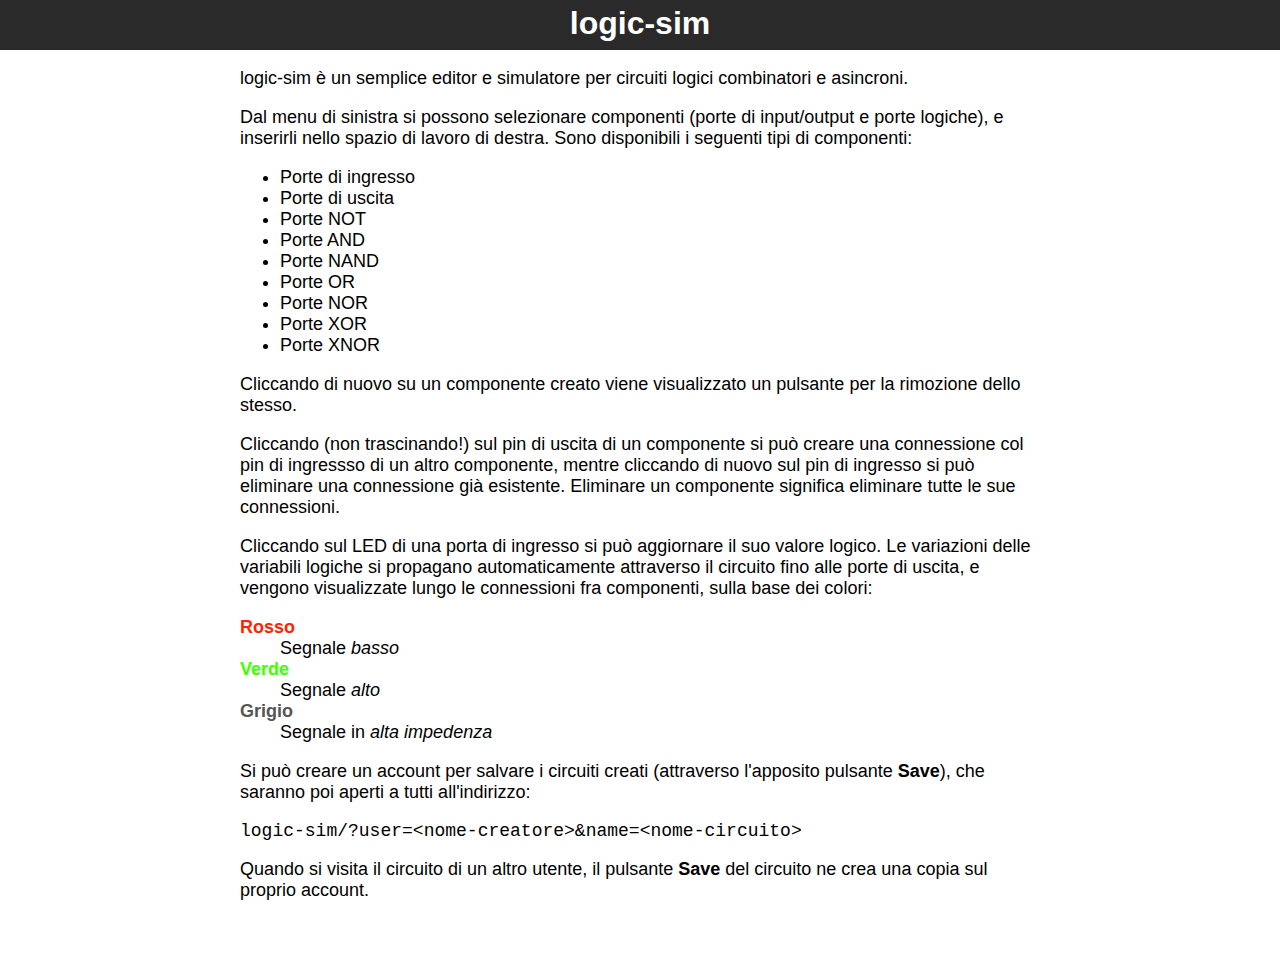
==== about.html @ cb51f986 "Aggiunta pagina about.html" ====
<!DOCTYPE html>
<html lang="en">
	<head>
		<meta charset="utf-8">
		<title>logic-sim</title>
		<link rel="stylesheet" href="./css/styles.css">
		<link rel="icon" type="image/svg+xml" href="./favicon.svg">
	</head>
	<body class="about-body">
		<!-- header -->
		<header class="header">
			<div class="header-center">
				<a class="about-link" href="./">
					<h1>
						logic-sim
					</h1>
				</a>
			</div>
		</header>
		<main>
			<p>
				logic-sim è un semplice editor e simulatore per circuiti logici combinatori e asincroni.
			</p>
			<p>
				Dal menu di sinistra si possono selezionare componenti (porte di input/output e porte 
				logiche), e inserirli nello spazio di lavoro di destra.
				Sono disponibili i seguenti tipi di componenti:
				<ul>
					<li>Porte di ingresso</li>
					<li>Porte di uscita</li>
					<li>Porte NOT</li>
					<li>Porte AND</li>
					<li>Porte NAND</li>
					<li>Porte OR</li>
					<li>Porte NOR</li>
					<li>Porte XOR</li>
					<li>Porte XNOR</li>
				</ul>
				Cliccando di nuovo su un componente creato viene visualizzato un pulsante per la rimozione
				dello stesso.
			</p>
			<p>
				Cliccando (non trascinando!) sul pin di uscita di un componente si può creare una 
				connessione col pin di ingressso di un altro componente, mentre cliccando di nuovo sul pin
				di ingresso si può eliminare una connessione già esistente.
				Eliminare un componente significa eliminare tutte le sue connessioni.
			</p>

			<p>
				Cliccando sul LED di una porta di ingresso si può aggiornare il suo valore logico. Le 
				variazioni delle variabili logiche si propagano automaticamente attraverso il circuito fino
				alle porte di uscita, e vengono visualizzate lungo le connessioni fra componenti, sulla 
				base dei colori:
				<dl>
					<dt class="red">Rosso</dt>
					<dd>Segnale <i>basso</i></dd>
					<dt class="green">Verde</dt>
					<dd>Segnale <i>alto</i></dd>
					<dt class="gray">Grigio</dt>
					<dd>Segnale in <i>alta impedenza</i></dt>
				</dl>
			</p>

			<p>
				Si può creare un account per salvare i circuiti creati (attraverso l'apposito pulsante 
				<b>Save</b>), che saranno poi aperti a tutti all'indirizzo:
				<pre>logic-sim/?user=&lt;nome-creatore&gt;&amp;name=&lt;nome-circuito&gt;</pre>
				Quando si visita il circuito di un altro utente, il pulsante <b>Save</b> del circuito
				ne crea una copia sul proprio account.
			</p>

			<p>
				L'account dell'utente <i>Luca</i>, con password <i>xorxor</i>, contiene alcuni circuiti di 
				esempio.
			</p>
		</main>
	</body>
</html>
---- css/styles.css ----
/* globals */
:root {
	--lightgray: #dddddd;
	--lightblue: #2f72dc;
	--darkblue: #1f62cc;
	--darkgray: #2a2a2a;
	--medgray: #555555;
}

html, body {
	margin: 0;
	padding: 0;
	height: 100%;
	overflow: hidden;
}

.hide {
	display: none;
}

/* body */
.main-body {
	display: grid;
	grid-template-areas: "header header"
	                     "component-list workspace";
	grid-template-rows: 50px 1fr;
	grid-template-columns: 200px 1fr;
	font-family: Arial, Helvetica, sans-serif;
}

/* header */
.header {
	grid-area: header;
	padding: 5px;
	display: flex;
	justify-content: space-between;
	background-color: var(--darkgray);
	color: white;
	z-index: 1;
}

.header-left, .header-right {
	display: flex;
	align-items: center;
}

.header-center {
	position: absolute;
	left: 50%;
	transform: translateX(-50%);
}

.header-center a {
	color: white;
	text-decoration: none;
}

.header-center a:hover {
	color: white;
	text-decoration: underline;
}

.header-center h1 {
	margin: 0;
}

.header button {
	font-size: 16px;
	padding: 5px;
	margin: 5px;
}

.header .primary-button {
	background-color: var(--lightblue);
	border: solid 1px var(--lightblue);
	border-radius: 5px;
	color: white;
}

.header .primary-button:hover {
	background-color: var(--darkblue);
	border: solid 1px var(--darkblue);
}

.header .primary-button:disabled {
	background-color: var(--medgray);
	border: solid 1px var(--medgray);
}

.header .primary-button:disabled:hover {
	background-color: var(--medgray);
	border: solid 1px var(--medgray);
}

.header .secondary-button {
	background-color: transparent;
border: solid 1px var(--lightgray);
	border-radius: 5px;
	color: var(--lightgray);
}

.header .secondary-button:hover {
	border: solid 1px white;
	color: white;
}

.header .stored-button {
	width: 25px;
	height: 25px;
	background-color: var(--lightgray);
	mask: url("../assets/img/icons/hamburger.svg");
	mask-size: contain;
	/* versioni più vecchie di chrome richiedono la specifica webkit */
	-webkit-mask: url(../assets/img/icons/hamburger.svg);
	-webkit-mask-size: contain;
}

.header .stored-button:hover {
	background-color: white;
}

.header p {
	margin: 5px;
}

/* component-list */
.component-list {
	grid-area: component-list;
	display: flex;
	flex-direction: column;
	align-items: center;
	overflow-y: auto;
	border-right: solid 1px var(--lightgray);
	box-shadow: 0 0 5px rgba(0, 0, 0, 0.1);
}

.spacer {
	width: 90%;
}

.component {
	width: 100%;
	display: flex;
	cursor: pointer;
}

.component:hover {
	background-color: var(--lightgray);
	width: 100%;
	display: flex;
}

.component p {
	padding: 10px;
}

.component img {
	padding: 10px;
	height: 70%;
}

/* workspace */
.workspace {
	grid-area: workspace;
	overflow: hidden;
	min-width: 0;
}

.canvas-container {
	overflow: auto;
	width: 100%;
	height: 100%;
	min-width: 0;
	min-height: 0;
}

canvas {
	display: block;
}

.canvas-button {
	position: absolute;
	width: 40px;
	height: 40px;
	transform: translate(-50%, -50%);
}

.canvas-button img {
	width: 100%;
	height: 100%;
}

/* popups */
.popup-menu {
	padding: 10px;
	position: absolute;
	top: 50%;
	left: 50%;
	transform: translate(-50%, -50%);
	display: flex;
	flex-direction: column;
	background-color: white;
	border-radius: 5px;
	box-shadow: 0 0 5px rgba(0, 0, 0, 0.3);
	min-width: 500px;
}

.popup-shadow {
	position: absolute;
	top: 0;
	left: 0;
	width: 100%;
	height: 100%;
	background-color: rgba(0, 0, 0, 0.15);
}

.popup-menu .input-bar {
	margin: 0;
	display: flex;
}

.popup-menu h1 {
	margin: 0;
	margin-bottom: 10px;
	font-weight: normal;
	font-size: 32px;
}

.popup-menu input {
	margin: 5px;
	width: 100%;
	font-size: 16px;
}

.popup-menu button {
	font-size: 16px;
	padding: 2px;
	margin: 5px;
	min-width: 80px;
}

.popup-menu .primary-button {
	background-color: var(--lightblue);
	border: none;
	border-radius: 3px;
	color: white;
}

.popup-menu .primary-button:hover {
	background-color: var(--darkblue);
}

.popup-menu a {
	display: block;
	box-sizing: border-box;
	padding: 5px;
	font-size: 20px;
	color: black;
	background-color: white;
	text-decoration: none;
	border-radius: 5px;
	width: 100%;
}

.example-circuits, .user-circuits {
	display: flex;
	flex-direction: column;
	overflow-y: auto;
	max-height: 300px;
}

.popup-menu a:hover {
	background-color: var(--lightgray);
}

/* about */
.about-body {
	display: grid;
	grid-template-areas: "header"
	                     "main";
	grid-template-rows: 50px 1fr;
	grid-template-columns: 1fr;
	font-family: Arial, Helvetica, sans-serif;
}

main {
	grid-area: main;
	margin: 0 auto;
	max-width: 800px;
	font-size: 18px;
}

.green {
	font-weight: bold;
	color: #3fff00;
}

.red {
	font-weight: bold;
	color: #ff2400;
}

.gray {
	font-weight: bold;
	color: #555555;
}
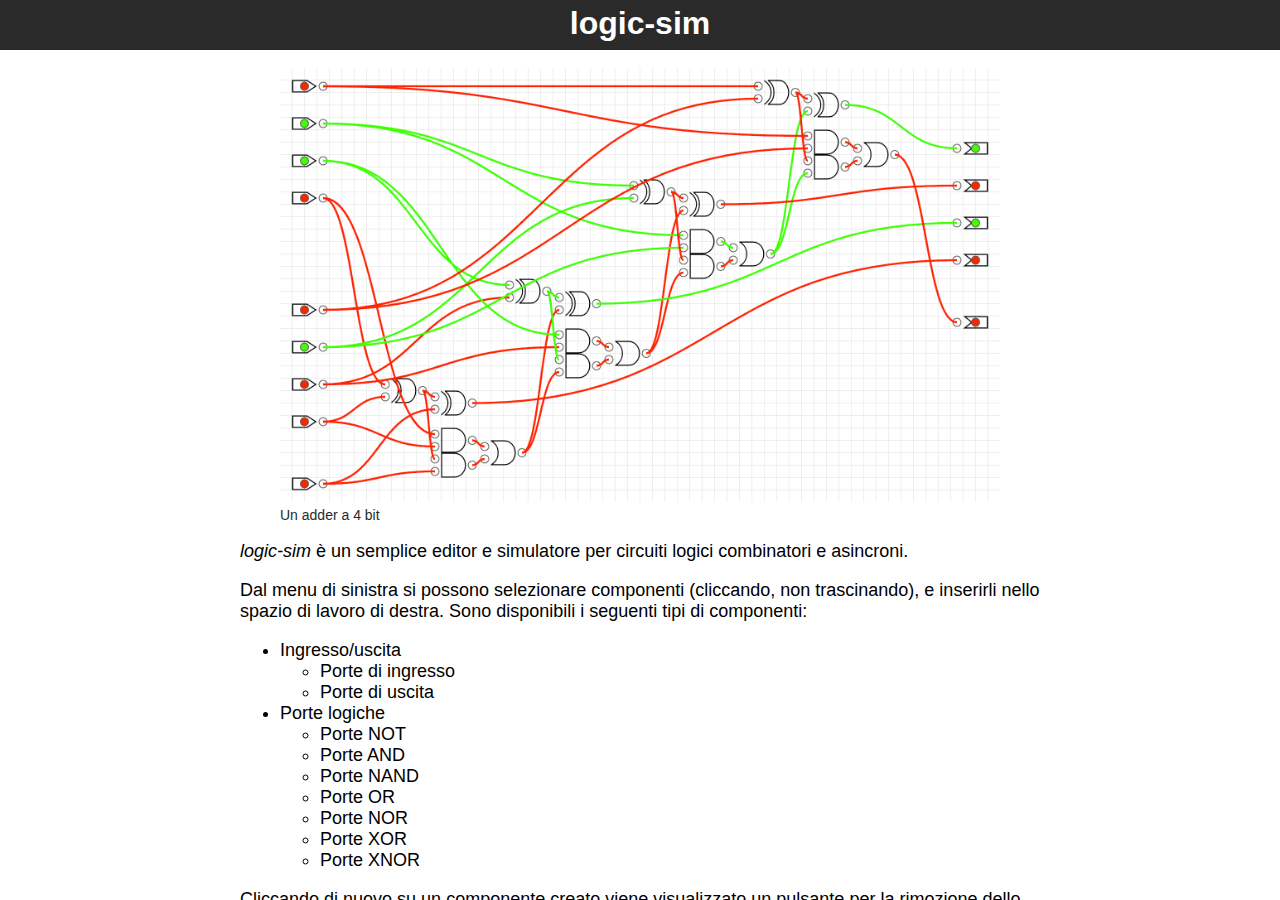
==== commit 4446a50e: "Aggiunta pagina about" ====
--- a/about.html
+++ b/about.html
@@ -18,61 +18,77 @@
 			</div>
 		</header>
 		<main>
-			<p>
-				logic-sim è un semplice editor e simulatore per circuiti logici combinatori e asincroni.
-			</p>
-			<p>
-				Dal menu di sinistra si possono selezionare componenti (porte di input/output e porte 
-				logiche), e inserirli nello spazio di lavoro di destra.
-				Sono disponibili i seguenti tipi di componenti:
-				<ul>
-					<li>Porte di ingresso</li>
-					<li>Porte di uscita</li>
-					<li>Porte NOT</li>
-					<li>Porte AND</li>
-					<li>Porte NAND</li>
-					<li>Porte OR</li>
-					<li>Porte NOR</li>
-					<li>Porte XOR</li>
-					<li>Porte XNOR</li>
-				</ul>
-				Cliccando di nuovo su un componente creato viene visualizzato un pulsante per la rimozione
-				dello stesso.
-			</p>
-			<p>
-				Cliccando (non trascinando!) sul pin di uscita di un componente si può creare una 
-				connessione col pin di ingressso di un altro componente, mentre cliccando di nuovo sul pin
-				di ingresso si può eliminare una connessione già esistente.
-				Eliminare un componente significa eliminare tutte le sue connessioni.
-			</p>
+			<div class="about-section">
+				<figure>
+					<img src="assets/img/about/screenshot.png" alt="un adder a 4 cifre">	
+					<figcaption>Un adder a 4 bit</figcaption>
+				</figure>
+				<p>
+					<em>logic-sim</em> è un semplice editor e simulatore per circuiti logici combinatori e 
+					asincroni.
+				</p>
+				<p>
+					Dal menu di sinistra si possono selezionare componenti (cliccando, non trascinando), e 
+					inserirli nello spazio di lavoro di destra. 
+					Sono disponibili i seguenti tipi di componenti:
+					<ul>
+						<li>Ingresso/uscita</li>
+						<ul>
+							<li>Porte di ingresso</li>
+							<li>Porte di uscita</li>
+						</ul>
+						<li>Porte logiche</li>
+						<ul>
+							<li>Porte NOT</li>
+							<li>Porte AND</li>
+							<li>Porte NAND</li>
+							<li>Porte OR</li>
+							<li>Porte NOR</li>
+							<li>Porte XOR</li>
+							<li>Porte XNOR</li>
+						</ul>
+					</ul>
+					Cliccando di nuovo su un componente creato viene visualizzato un pulsante per la 
+					rimozione dello stesso.
+				</p>
+				<p>
+					Cliccando sul pin di uscita di un componente si può creare una connessione col pin di 
+					ingressso di un altro componente, mentre cliccando di nuovo sul pin di ingresso si può 
+					eliminare una connessione già esistente. 
+					Eliminare un componente significa eliminare tutte le sue connessioni.
+				</p>
 
-			<p>
-				Cliccando sul LED di una porta di ingresso si può aggiornare il suo valore logico. Le 
-				variazioni delle variabili logiche si propagano automaticamente attraverso il circuito fino
-				alle porte di uscita, e vengono visualizzate lungo le connessioni fra componenti, sulla 
-				base dei colori:
-				<dl>
-					<dt class="red">Rosso</dt>
-					<dd>Segnale <i>basso</i></dd>
-					<dt class="green">Verde</dt>
-					<dd>Segnale <i>alto</i></dd>
-					<dt class="gray">Grigio</dt>
-					<dd>Segnale in <i>alta impedenza</i></dt>
-				</dl>
-			</p>
+				<p>
+					Cliccando sul LED di una porta di ingresso si può aggiornare il suo valore logico. 
+					Le variazioni delle variabili logiche si propagano automaticamente attraverso il circuito 
+					fino alle porte di uscita, e vengono visualizzate lungo le connessioni fra componenti, 
+					sulla base dei colori:
+					<dl>
+						<img src="assets/img/about/redpin.png" alt="pin rosso" class="pin-img">
+						<dt class="red">Rosso</dt>
+						<dd>Segnale <i>basso</i></dd>
+						<img src="assets/img/about/greenpin.png" alt="pin verde" class="pin-img">
+						<dt class="green">Verde</dt>
+						<dd>Segnale <i>alto</i></dd>
+						<img src="assets/img/about/graypin.png" alt="pin grigio" class="pin-img">
+						<dt class="gray">Grigio</dt>
+						<dd>Segnale in <i>alta impedenza</i></dt>
+					</dl>
+				</p>
 
-			<p>
-				Si può creare un account per salvare i circuiti creati (attraverso l'apposito pulsante 
-				<b>Save</b>), che saranno poi aperti a tutti all'indirizzo:
-				<pre>logic-sim/?user=&lt;nome-creatore&gt;&amp;name=&lt;nome-circuito&gt;</pre>
-				Quando si visita il circuito di un altro utente, il pulsante <b>Save</b> del circuito
-				ne crea una copia sul proprio account.
-			</p>
+				<p>
+					Si può creare un account per salvare i circuiti creati (attraverso l'apposito pulsante 
+					<b>Save</b>), che saranno poi aperti a tutti all'indirizzo:
+					<pre>logic-sim/?user=&lt;nome-creatore&gt;&amp;name=&lt;nome-circuito&gt;</pre>
+					Quando si visita il circuito di un altro utente, il pulsante <b>Save</b> ne crea una 
+					copia sul proprio account.
+				</p>
 
-			<p>
-				L'account dell'utente <i>Luca</i>, con password <i>xorxor</i>, contiene alcuni circuiti di 
-				esempio.
-			</p>
+				<p>
+					L'account dell'utente <i>Luca</i>, con password <i>xorxor</i>, contiene alcuni circuiti 
+					di esempio.
+				</p>
+			</div>
 		</main>
 	</body>
 </html>
--- a/css/styles.css
+++ b/css/styles.css
@@ -285,11 +285,35 @@
 
 main {
 	grid-area: main;
+	width: 100%;
+	overflow: scroll;
+}
+
+.about-section {
 	margin: 0 auto;
 	max-width: 800px;
 	font-size: 18px;
 }
 
+.pin-img {
+	display: inline;
+	height: 14px;
+	width: 14px;
+}
+
+dt {
+	display: inline;
+}
+
+main img {
+	width: 100%;
+}
+
+figcaption {
+	font-size: 14px;
+	color: var(--darkgray);
+}
+
 .green {
 	font-weight: bold;
 	color: #3fff00;
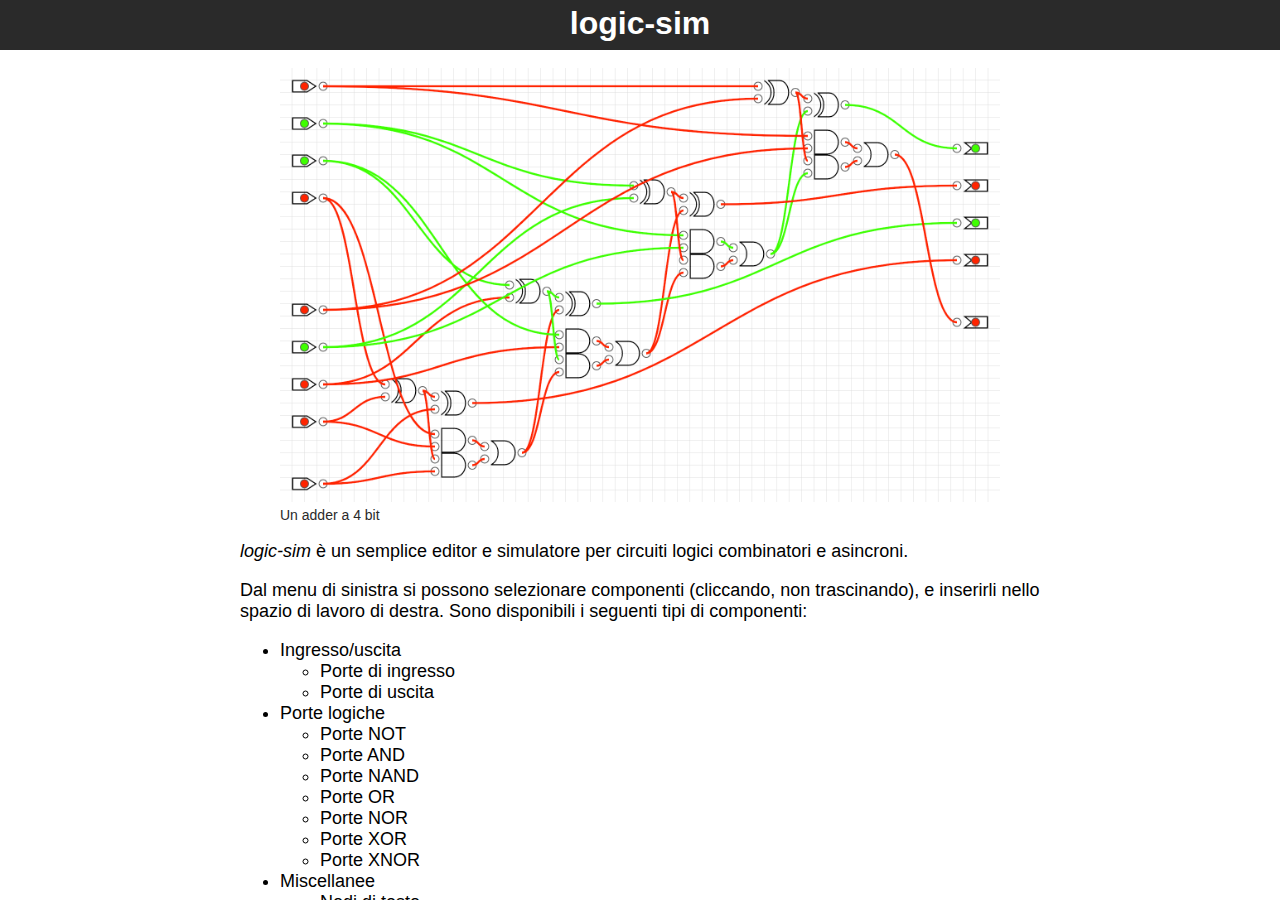
==== commit df98dd74: "Qualche correzione, altre ottimizzazioni algoritmo di simulazione" ====
--- a/about.html
+++ b/about.html
@@ -47,6 +47,10 @@
 							<li>Porte XOR</li>
 							<li>Porte XNOR</li>
 						</ul>
+						<li>Miscellanee</li>
+						<ul>
+							<li>Nodi di testo</li>
+						</ul>
 					</ul>
 					Cliccando di nuovo su un componente creato viene visualizzato un pulsante per la 
 					rimozione dello stesso.
@@ -85,7 +89,7 @@
 				</p>
 
 				<p>
-					L'account dell'utente <i>Luca</i>, con password <i>xorxor</i>, contiene alcuni circuiti 
+					L'account dell'utente <i>guest</i>, con password <i>guest</i>, contiene alcuni circuiti 
 					di esempio.
 				</p>
 			</div>
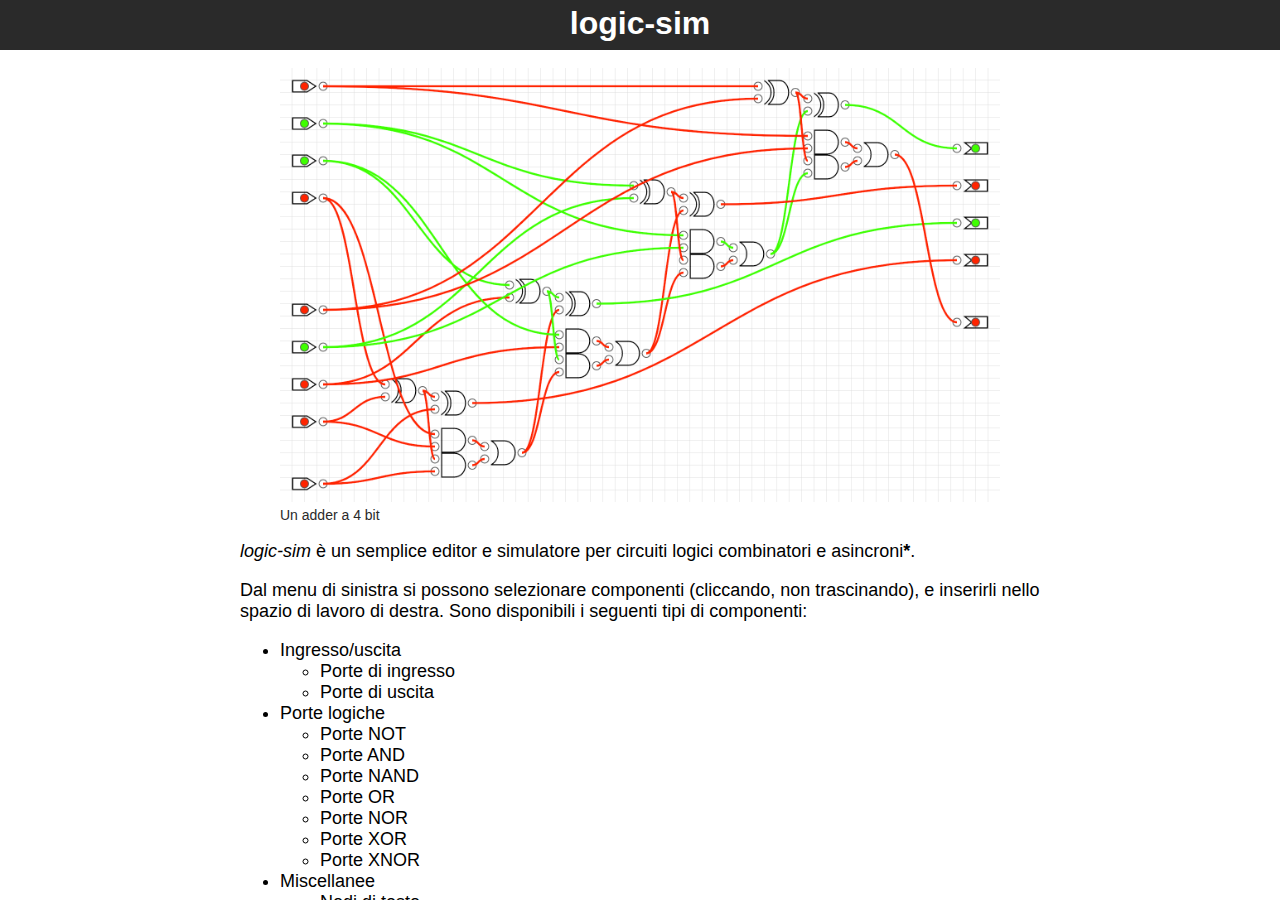
==== commit f00a476e: "Iterato sul simulatore, ancora qualche problema con gli anelli combinatori, aggiunti circuiti flip f" ====
--- a/about.html
+++ b/about.html
@@ -1,5 +1,5 @@
 <!DOCTYPE html>
-<html lang="en">
+<html lang="it">
 	<head>
 		<meta charset="utf-8">
 		<title>logic-sim</title>
@@ -25,33 +25,41 @@
 				</figure>
 				<p>
 					<em>logic-sim</em> è un semplice editor e simulatore per circuiti logici combinatori e 
-					asincroni.
+					asincroni<b>*</b>.
 				</p>
 				<p>
 					Dal menu di sinistra si possono selezionare componenti (cliccando, non trascinando), e 
 					inserirli nello spazio di lavoro di destra. 
 					Sono disponibili i seguenti tipi di componenti:
+				</p>
 					<ul>
-						<li>Ingresso/uscita</li>
-						<ul>
-							<li>Porte di ingresso</li>
-							<li>Porte di uscita</li>
-						</ul>
-						<li>Porte logiche</li>
-						<ul>
-							<li>Porte NOT</li>
-							<li>Porte AND</li>
-							<li>Porte NAND</li>
-							<li>Porte OR</li>
-							<li>Porte NOR</li>
-							<li>Porte XOR</li>
-							<li>Porte XNOR</li>
-						</ul>
-						<li>Miscellanee</li>
-						<ul>
-							<li>Nodi di testo</li>
-						</ul>
+						<li>
+							Ingresso/uscita
+							<ul>
+								<li>Porte di ingresso</li>
+								<li>Porte di uscita</li>
+							</ul>
+						</li>
+						<li>
+							Porte logiche
+							<ul>
+								<li>Porte NOT</li>
+								<li>Porte AND</li>
+								<li>Porte NAND</li>
+								<li>Porte OR</li>
+								<li>Porte NOR</li>
+								<li>Porte XOR</li>
+								<li>Porte XNOR</li>
+							</ul>
+						</li>
+						<li>
+							Miscellanee
+							<ul>
+								<li>Nodi di testo</li>
+							</ul>
+						</li>
 					</ul>
+				<p>
 					Cliccando di nuovo su un componente creato viene visualizzato un pulsante per la 
 					rimozione dello stesso.
 				</p>
@@ -61,36 +69,47 @@
 					eliminare una connessione già esistente. 
 					Eliminare un componente significa eliminare tutte le sue connessioni.
 				</p>
-
 				<p>
 					Cliccando sul LED di una porta di ingresso si può aggiornare il suo valore logico. 
 					Le variazioni delle variabili logiche si propagano automaticamente attraverso il circuito 
 					fino alle porte di uscita, e vengono visualizzate lungo le connessioni fra componenti, 
 					sulla base dei colori:
-					<dl>
+				</p>
+				<dl>
+					<dt class="red">
 						<img src="assets/img/about/redpin.png" alt="pin rosso" class="pin-img">
-						<dt class="red">Rosso</dt>
-						<dd>Segnale <i>basso</i></dd>
+						Rosso
+					</dt>
+					<dd>Segnale <i>basso</i></dd>
+					<dt class="green">
 						<img src="assets/img/about/greenpin.png" alt="pin verde" class="pin-img">
-						<dt class="green">Verde</dt>
-						<dd>Segnale <i>alto</i></dd>
+						Verde
+					</dt>
+					<dd>Segnale <i>alto</i></dd>
+					<dt class="gray">
 						<img src="assets/img/about/graypin.png" alt="pin grigio" class="pin-img">
-						<dt class="gray">Grigio</dt>
-						<dd>Segnale in <i>alta impedenza</i></dt>
-					</dl>
-				</p>
-
+						Grigio
+					</dt>
+					<dd>Segnale in <i>alta impedenza</i></dd>
+				</dl>
 				<p>
 					Si può creare un account per salvare i circuiti creati (attraverso l'apposito pulsante 
 					<b>Save</b>), che saranno poi aperti a tutti all'indirizzo:
-					<pre>logic-sim/?user=&lt;nome-creatore&gt;&amp;name=&lt;nome-circuito&gt;</pre>
+					<code>logic-sim/?user=&lt;nome-creatore&gt;&amp;name=&lt;nome-circuito&gt;</code>
 					Quando si visita il circuito di un altro utente, il pulsante <b>Save</b> ne crea una 
 					copia sul proprio account.
-				</p>
-
-				<p>
 					L'account dell'utente <i>guest</i>, con password <i>guest</i>, contiene alcuni circuiti 
 					di esempio.
+				</p>
+				<p>
+					<b>*</b>
+					<i>
+						Circuiti con molti anelli combinatori risultano difficili da gestire. Sono stati 
+						verificati nel loro corretto funzionamento latch SR e D flip flop, in configurazione
+						master/slave, 7474 o simili. Qualsiasi rete asincrona che usa questi componenti come 
+						supporti di memoria dovrebbe quindi funzionare (così sono stati sviluppati gli esempi 
+						forniti).
+					</i>
 				</p>
 			</div>
 		</main>
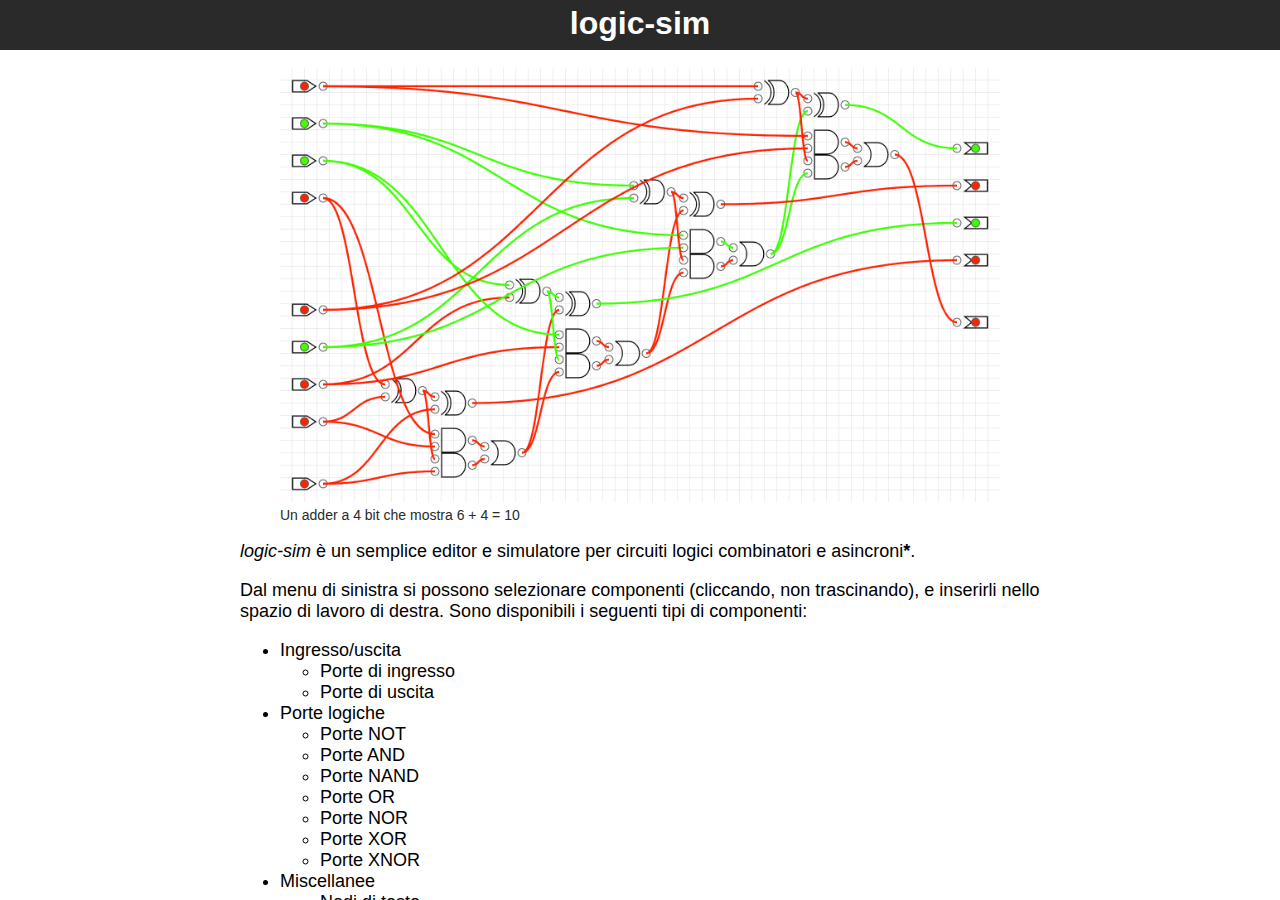
==== commit 309c55dc: "Ultime correzioni" ====
--- a/about.html
+++ b/about.html
@@ -20,8 +20,8 @@
 		<main>
 			<div class="about-section">
 				<figure>
-					<img src="assets/img/about/screenshot.png" alt="un adder a 4 cifre">	
-					<figcaption>Un adder a 4 bit</figcaption>
+					<img src="assets/img/about/screenshot.png" alt="un adder a 4 cifre">
+					<figcaption>Un adder a 4 bit che mostra 6 + 4 = 10</figcaption>
 				</figure>
 				<p>
 					<em>logic-sim</em> è un semplice editor e simulatore per circuiti logici combinatori e 
@@ -93,23 +93,35 @@
 					<dd>Segnale in <i>alta impedenza</i></dd>
 				</dl>
 				<p>
-					Si può creare un account per salvare i circuiti creati (attraverso l'apposito pulsante 
+					Dopo aver creato un account (pulsante <b>Sign Up</b>) o essere entrati in un account già 
+					esistente (pulsante <b>Log In</b>), si possono salvare i circuiti realizzati (pulsante 
 					<b>Save</b>), che saranno poi aperti a tutti all'indirizzo:
-					<code>logic-sim/?user=&lt;nome-creatore&gt;&amp;name=&lt;nome-circuito&gt;</code>
+					<code>logic-sim/?user=&lt;nome-creatore&gt;&amp;name=&lt;nome-circuito&gt;</code>.
 					Quando si visita il circuito di un altro utente, il pulsante <b>Save</b> ne crea una 
 					copia sul proprio account.
+				</p>
+				<p>
 					L'account dell'utente <i>guest</i>, con password <i>guest</i>, contiene alcuni circuiti 
 					di esempio.
 				</p>
-				<p>
+				<p class="small-text">
 					<b>*</b>
 					<i>
-						Circuiti con molti anelli combinatori risultano difficili da gestire. Sono stati 
-						verificati nel loro corretto funzionamento latch SR e D flip flop, in configurazione
-						master/slave, 7474 o simili. Qualsiasi rete asincrona che usa questi componenti come 
-						supporti di memoria dovrebbe quindi funzionare (così sono stati sviluppati gli esempi 
-						forniti).
+						Circuiti con molti anelli combinatori risultano difficili da gestire senza elementi di 
+						ritardo espliciti. Sono stati verificati nel loro corretto funzionamento latch SR e D 
+						flip flop, in configurazione master/slave, 7474 o simili. Qualsiasi rete asincrona che 
+						usa questi componenti come supporti di memoria dovrebbe quindi funzionare (così sono 
+						stati sviluppati gli esempi forniti).
 					</i>
+				</p>
+			</div>
+			<div class="about-footer">
+				<p>
+					2025 - Luca Seggiani
+				</p>
+				<p>
+					Progetto realizzato per il corso di Progettazione Web - A.A. 2024/25 - 
+					Ingegneria Informatica @ Unipi
 				</p>
 			</div>
 		</main>
--- a/css/styles.css
+++ b/css/styles.css
@@ -286,7 +286,7 @@
 main {
 	grid-area: main;
 	width: 100%;
-	overflow: scroll;
+	overflow-y: auto;
 }
 
 .about-section {
@@ -295,6 +295,15 @@
 	font-size: 18px;
 }
 
+.about-footer {
+	padding: 15px;
+	display: flex;
+	flex-direction: column;
+	align-items: center;
+	background-color: black;
+	color: white;
+}
+
 .pin-img {
 	display: inline;
 	height: 14px;
@@ -328,3 +337,11 @@
 	font-weight: bold;
 	color: #555555;
 }
+
+.small-text {
+	font-size: 16px;
+}
+
+.about-footer p {
+	margin: 5px;
+}
